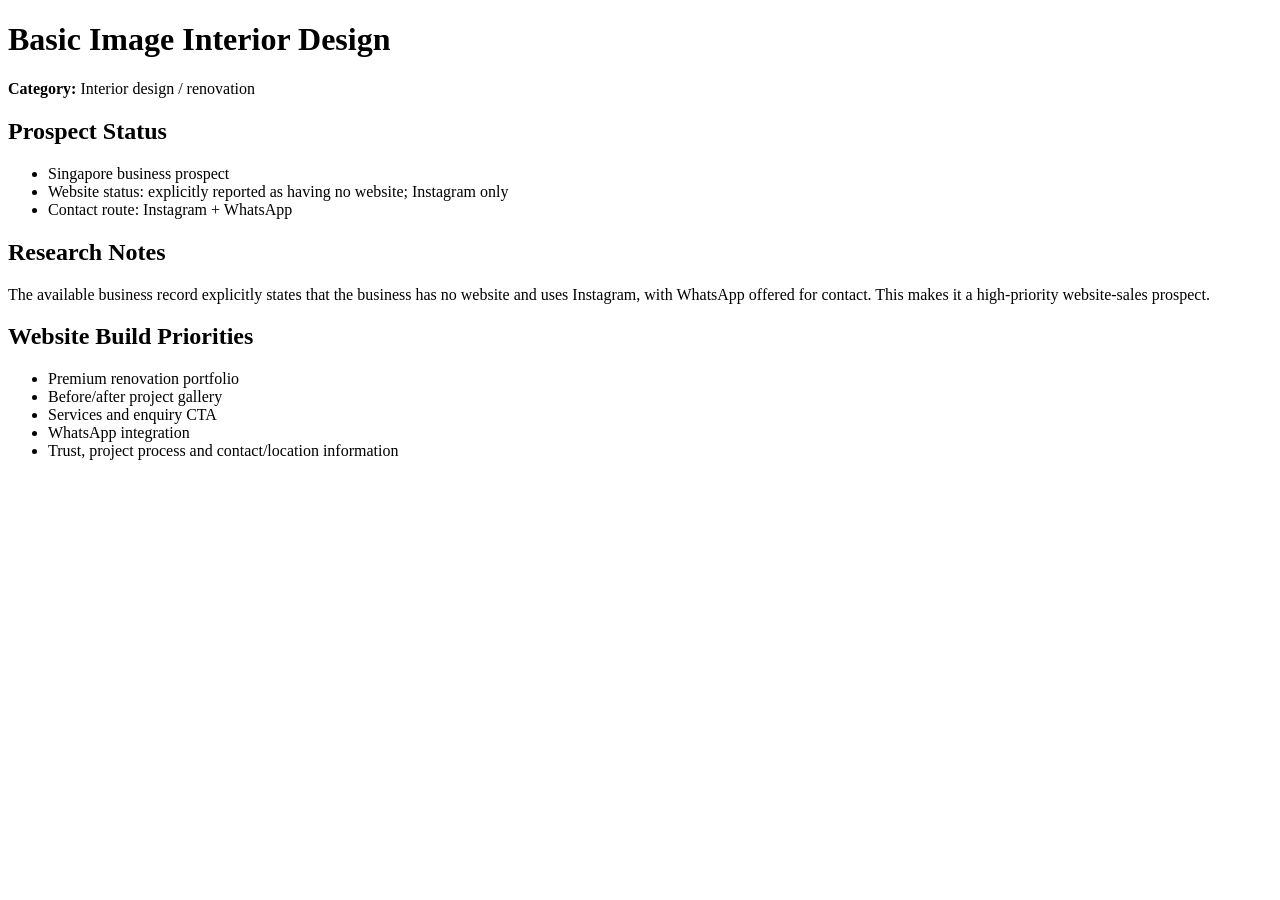
==== index.html @ 21369270 "Add verified business lead dossier for Basic Image Interior Design" ====
<!doctype html>
<html lang="en">
<head><meta charset="utf-8"><meta name="viewport" content="width=device-width,initial-scale=1"><title>Basic Image Interior Design — Lead Dossier</title></head>
<body>
<h1>Basic Image Interior Design</h1>
<p><strong>Category:</strong> Interior design / renovation</p>
<h2>Prospect Status</h2>
<ul><li>Singapore business prospect</li><li>Website status: explicitly reported as having no website; Instagram only</li><li>Contact route: Instagram + WhatsApp</li></ul>
<h2>Research Notes</h2>
<p>The available business record explicitly states that the business has no website and uses Instagram, with WhatsApp offered for contact. This makes it a high-priority website-sales prospect.</p>
<h2>Website Build Priorities</h2><ul><li>Premium renovation portfolio</li><li>Before/after project gallery</li><li>Services and enquiry CTA</li><li>WhatsApp integration</li><li>Trust, project process and contact/location information</li></ul>
</body></html>
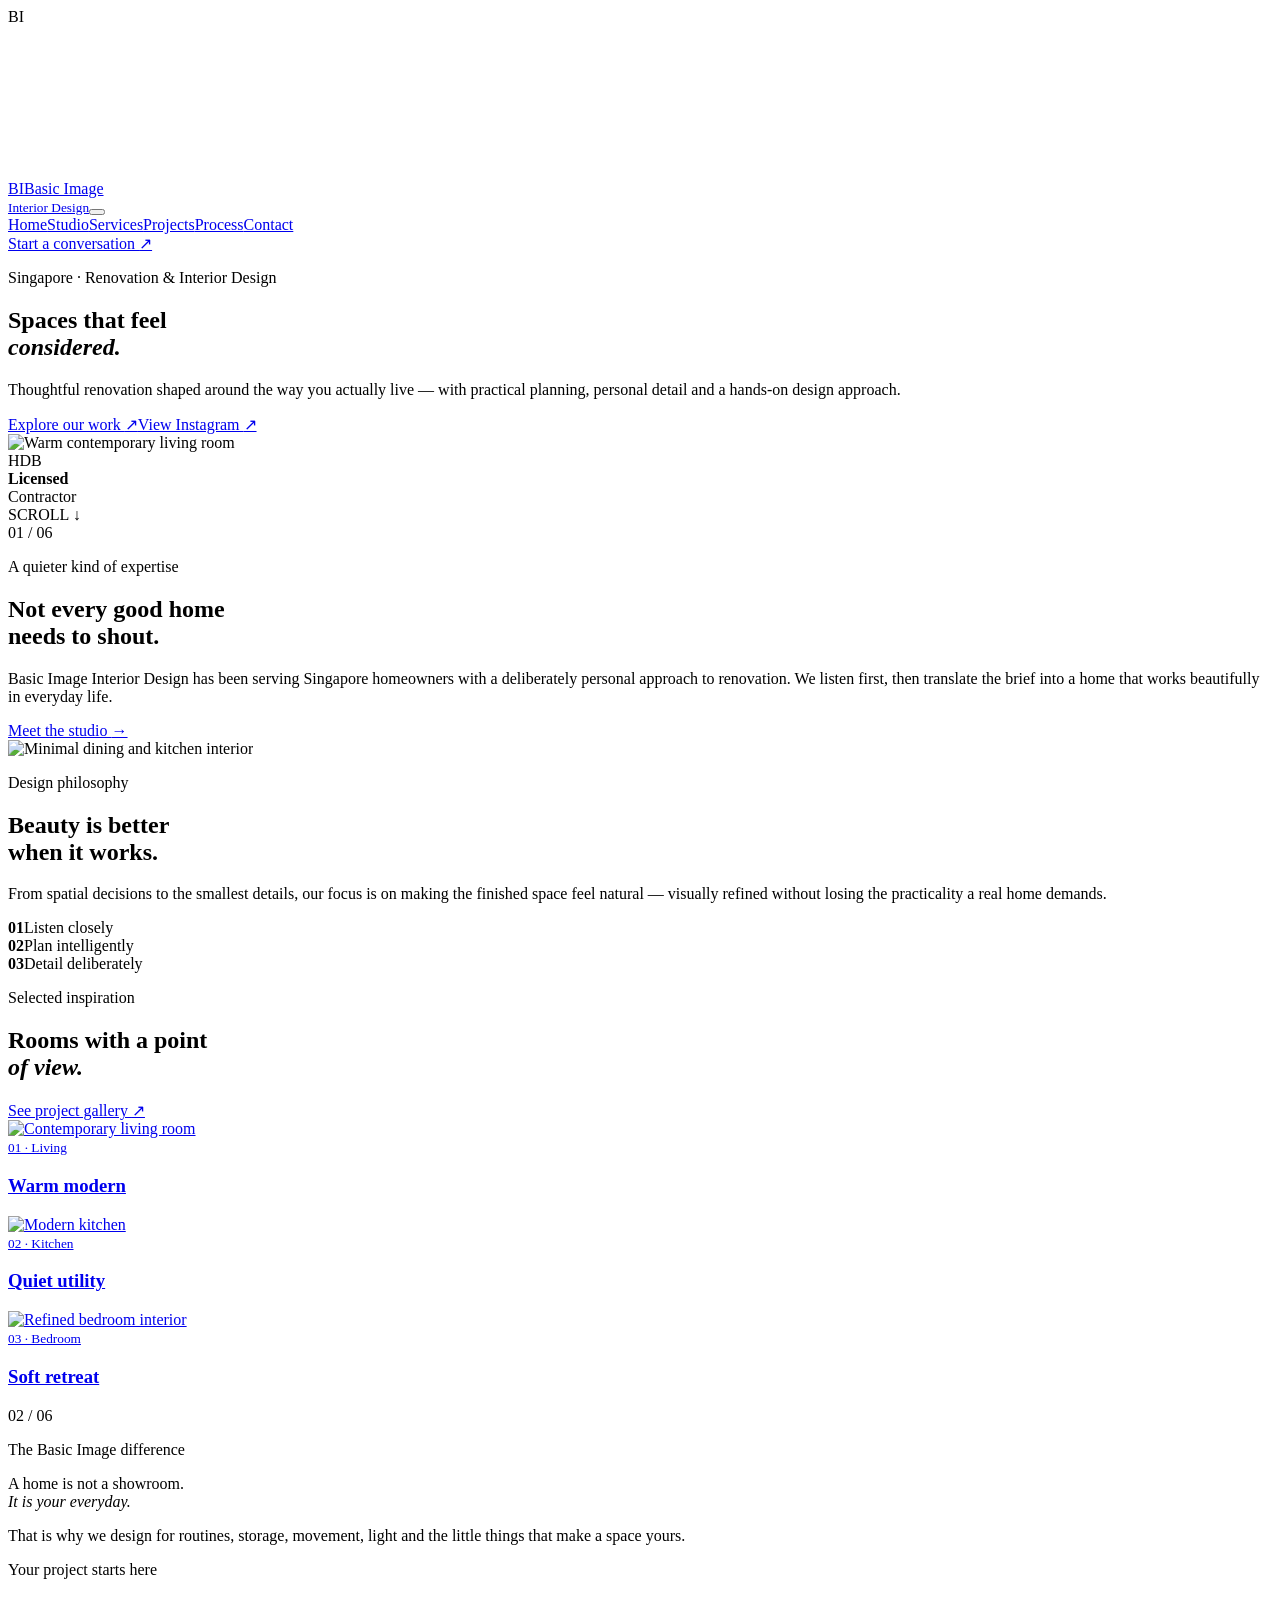
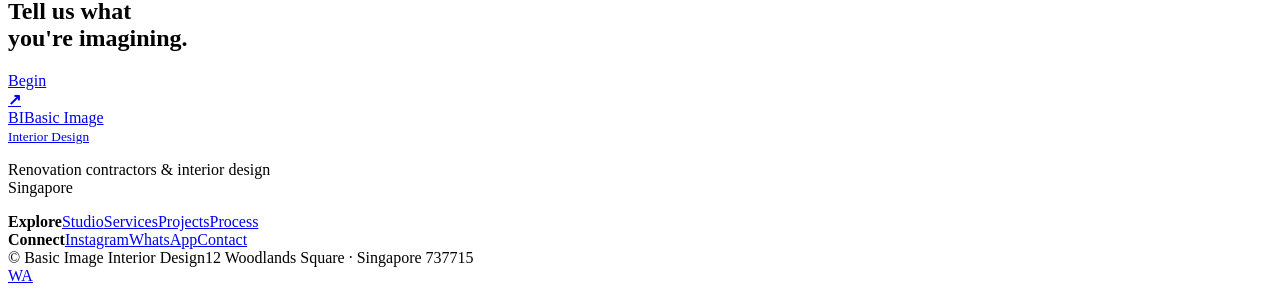
==== commit 584c1a8c: "Build premium multi-page website foundation for Basic Image Interior Design" ====
--- a/index.html
+++ b/index.html
@@ -1,12 +1 @@
-<!doctype html>
-<html lang="en">
-<head><meta charset="utf-8"><meta name="viewport" content="width=device-width,initial-scale=1"><title>Basic Image Interior Design — Lead Dossier</title></head>
-<body>
-<h1>Basic Image Interior Design</h1>
-<p><strong>Category:</strong> Interior design / renovation</p>
-<h2>Prospect Status</h2>
-<ul><li>Singapore business prospect</li><li>Website status: explicitly reported as having no website; Instagram only</li><li>Contact route: Instagram + WhatsApp</li></ul>
-<h2>Research Notes</h2>
-<p>The available business record explicitly states that the business has no website and uses Instagram, with WhatsApp offered for contact. This makes it a high-priority website-sales prospect.</p>
-<h2>Website Build Priorities</h2><ul><li>Premium renovation portfolio</li><li>Before/after project gallery</li><li>Services and enquiry CTA</li><li>WhatsApp integration</li><li>Trust, project process and contact/location information</li></ul>
-</body></html>+<!doctype html><html lang="en"><head><meta charset="utf-8"><meta name="viewport" content="width=device-width,initial-scale=1"><meta name="description" content="Basic Image Interior Design — Singapore renovation and interior design."><title>Basic Image Interior Design | Singapore</title><link rel="preconnect" href="https://fonts.googleapis.com"><link rel="preconnect" href="https://fonts.gstatic.com" crossorigin><link href="https://fonts.googleapis.com/css2?family=DM+Sans:wght@400;500;600;700&family=Playfair+Display:wght@500;600;700&display=swap" rel="stylesheet"><link rel="stylesheet" href="styles.css"></head><body><div class="loader"><span>BI</span><div class="loader-line"></div></div><canvas id="vfx"></canvas><header class="site-header"><a class="brand" href="index.html"><span class="brand-mark">BI</span><span>Basic Image<br><small>Interior Design</small></span></a><button class="menu-toggle" aria-label="Open menu"><i></i><i></i></button><nav class="nav"><a class="active" href="index.html">Home</a><a href="about.html">Studio</a><a href="services.html">Services</a><a href="projects.html">Projects</a><a href="process.html">Process</a><a href="contact.html">Contact</a></nav><a class="nav-cta" href="https://wa.me/6592389340?text=Hi%20Basic%20Image%20Interior%20Design%2C%20I'd%20like%20to%20discuss%20a%20renovation%20project.">Start a conversation <span>↗</span></a></header><main><section class="hero section-dark"><div class="hero-copy reveal"><p class="eyebrow"><span></span> Singapore · Renovation & Interior Design</p><h1>Spaces that feel<br><em>considered.</em></h1><p class="hero-lead">Thoughtful renovation shaped around the way you actually live — with practical planning, personal detail and a hands-on design approach.</p><div class="hero-actions"><a class="btn btn-light" href="projects.html">Explore our work <span>↗</span></a><a class="text-link" href="https://www.instagram.com/basicimageinteriordesign">View Instagram <span>↗</span></a></div></div><div class="hero-image reveal delay-2"><div class="image-frame"><img src="https://images.unsplash.com/photo-1600210492486-724fe5c67fb0?auto=format&fit=crop&w=1600&q=85" alt="Warm contemporary living room"></div><div class="hero-stamp">HDB<br><strong>Licensed</strong><br>Contractor</div></div><div class="hero-scroll">SCROLL <span>↓</span></div></section><section class="intro section-light"><div class="section-number reveal">01 / 06</div><div class="intro-grid"><div class="reveal"><p class="eyebrow dark"><span></span> A quieter kind of expertise</p><h2>Not every good home<br>needs to shout.</h2></div><div class="reveal delay-1"><p class="large-copy">Basic Image Interior Design has been serving Singapore homeowners with a deliberately personal approach to renovation. We listen first, then translate the brief into a home that works beautifully in everyday life.</p><a class="arrow-link" href="about.html">Meet the studio <span>→</span></a></div></div></section><section class="feature section-cream"><div class="feature-image reveal"><img src="https://images.unsplash.com/photo-1600607687939-ce8a6c25118c?auto=format&fit=crop&w=1500&q=85" alt="Minimal dining and kitchen interior"></div><div class="feature-copy reveal delay-1"><p class="eyebrow dark"><span></span> Design philosophy</p><h2>Beauty is better<br>when it works.</h2><p>From spatial decisions to the smallest details, our focus is on making the finished space feel natural — visually refined without losing the practicality a real home demands.</p><div class="principles"><div><b>01</b><span>Listen closely</span></div><div><b>02</b><span>Plan intelligently</span></div><div><b>03</b><span>Detail deliberately</span></div></div></div></section><section class="projects-preview section-dark"><div class="section-head reveal"><div><p class="eyebrow"><span></span> Selected inspiration</p><h2>Rooms with a point<br><em>of view.</em></h2></div><a class="text-link" href="projects.html">See project gallery <span>↗</span></a></div><div class="project-grid"><a class="project-card tall reveal" href="projects.html"><img src="https://images.unsplash.com/photo-1600607687920-4e2a09cf159d?auto=format&fit=crop&w=1200&q=85" alt="Contemporary living room"><div><small>01 · Living</small><h3>Warm modern</h3></div></a><a class="project-card reveal delay-1" href="projects.html"><img src="https://images.unsplash.com/photo-1600566753190-17f0baa2a6c3?auto=format&fit=crop&w=1200&q=85" alt="Modern kitchen"><div><small>02 · Kitchen</small><h3>Quiet utility</h3></div></a><a class="project-card reveal delay-2" href="projects.html"><img src="https://images.unsplash.com/photo-1600566753086-00f18fb6b3ea?auto=format&fit=crop&w=1200&q=85" alt="Refined bedroom interior"><div><small>03 · Bedroom</small><h3>Soft retreat</h3></div></a></div></section><section class="manifesto section-light"><div class="section-number reveal">02 / 06</div><div class="manifesto-inner reveal"><p class="eyebrow dark"><span></span> The Basic Image difference</p><p class="manifesto-text">A home is not a showroom.<br><em>It is your everyday.</em></p><p class="manifesto-note">That is why we design for routines, storage, movement, light and the little things that make a space yours.</p></div></section><section class="cta-section section-cream"><div class="cta-panel reveal"><div><p class="eyebrow dark"><span></span> Your project starts here</p><h2>Tell us what<br>you're imagining.</h2></div><a class="round-arrow" href="contact.html">Begin<br><strong>↗</strong></a></div></section></main><footer class="footer"><div><a class="brand footer-brand" href="index.html"><span class="brand-mark">BI</span><span>Basic Image<br><small>Interior Design</small></span></a><p>Renovation contractors & interior design<br>Singapore</p></div><div class="footer-links"><div><b>Explore</b><a href="about.html">Studio</a><a href="services.html">Services</a><a href="projects.html">Projects</a><a href="process.html">Process</a></div><div><b>Connect</b><a href="https://www.instagram.com/basicimageinteriordesign">Instagram</a><a href="https://wa.me/6592389340">WhatsApp</a><a href="contact.html">Contact</a></div></div><div class="footer-bottom"><span>© <span id="year"></span> Basic Image Interior Design</span><span>12 Woodlands Square · Singapore 737715</span></div></footer><a class="floating-wa" href="https://wa.me/6592389340?text=Hi%20Basic%20Image%20Interior%20Design%2C%20I'd%20like%20to%20discuss%20a%20renovation%20project." aria-label="WhatsApp Basic Image Interior Design">WA</a><script src="script.js"></script></body></html>
